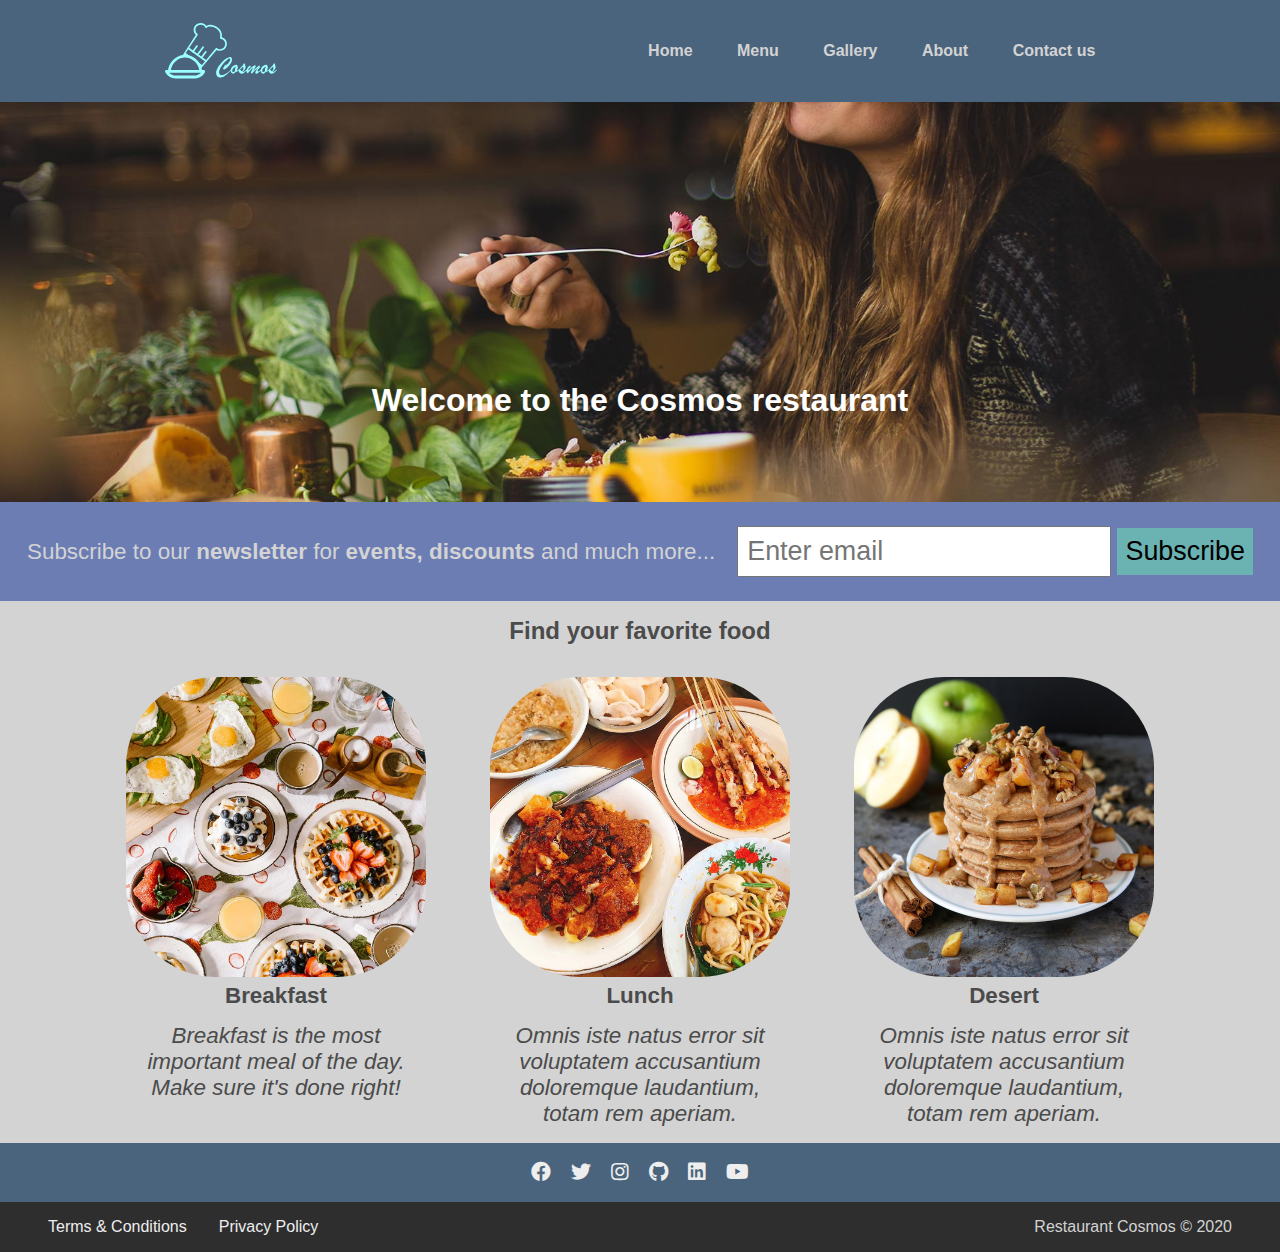
==== index.html @ d322d69a "Initial commit" ====
<!DOCTYPE html>
<html lang="en">
  <head>
    <meta charset="UTF-8" />
    <meta
      name="viewport"
      content="width=device-width, initial-scale=1.0, minimum-scale=1"
    />
    <!-- minimum-scale=1, maximum-scale=1 -->
    <!-- overflow on body and html elements is ignored -->
    <!-- this ensures that user can't zoom out/in -->
    <link rel="icon" href="/img/favicon.svg" type="image/svg+xml" />
    <link
      rel="stylesheet"
      href="https://cdnjs.cloudflare.com/ajax/libs/font-awesome/5.13.0/css/all.min.css"
    />
    <link rel="stylesheet" href="/css/main.css" />
    <link rel="stylesheet" href="/css/home.css" />
    <title>Cosmos Restaurant | Home</title>
  </head>
  <body>
    <div class="main">
      <header>
        <div class="logo">
          <a href="/">
            <img style="width: 150px;" src="/img/logo.svg" alt="logo" />
          </a>
        </div>
        <nav>
          <ul>
            <li><a href="/">Home</a></li>
            <li><a href="/menu.html">Menu</a></li>
            <li><a href="/gallery.html">Gallery</a></li>
            <li><a href="/about.html">About</a></li>
            <li><a href="/contact.html">Contact us</a></li>
          </ul>
        </nav>
        <div id="hamburger">
          <span class="hamburger-inner"></span>
        </div>
      </header>
      <div class="content">
        <div class="showcase">
          <img width="128" height="128" src="/img/showcase.jpg" alt="" />
          <h1>Welcome to the Cosmos restaurant</h1>
        </div>
        <div class="newsletter">
          <p>
            Subscribe to our <strong>newsletter</strong> for
            <strong>events, discounts</strong> and much more...
          </p>
          <form action="">
            <input type="email" placeholder="Enter email" />
            <button type="submit">Subscribe</button>
          </form>
        </div>
        <h2>Find your favorite food</h2>
        <div class="food">
          <div class="card">
            <figure>
              <a href="/gallery.html">
                <img
                  width="128"
                  height="128"
                  src="img/breakfast.jpg"
                  alt="breakfast"
                />
              </a>
              <figcaption><strong>Breakfast</strong></figcaption>
            </figure>
            <p>
              <em>
                Breakfast is the most important meal of the day. Make sure it's
                done right!
              </em>
            </p>
          </div>
          <div class="card">
            <figure>
              <a href="/gallery.html">
                <img width="128" height="128" src="img/lunch.jpg" alt="lunch" />
              </a>
              <figcaption><strong>Lunch</strong></figcaption>
            </figure>
            <p>
              <em>
                Omnis iste natus error sit voluptatem accusantium doloremque
                laudantium, totam rem aperiam.
              </em>
            </p>
          </div>
          <div class="card">
            <figure>
              <a href="/gallery.html">
                <img
                  width="128"
                  height="128"
                  src="img/desert.jpg"
                  alt="desert"
                />
              </a>
              <figcaption><strong>Desert</strong></figcaption>
            </figure>
            <p>
              <em>
                Omnis iste natus error sit voluptatem accusantium doloremque
                laudantium, totam rem aperiam.
              </em>
            </p>
          </div>
        </div>
      </div>
    </div>
    <footer>
      <div class="footer-social">
        <ul class="footer-social-list">
          <li>
            <a href="https://facebook.com"><i class="fab fa-facebook"></i></a>
          </li>
          <li>
            <a href="https://twitter.com"><i class="fab fa-twitter"></i></a>
          </li>
          <li>
            <a href="https://instagram.com"><i class="fab fa-instagram"></i></a>
          </li>
          <li>
            <a href="https://github.com/ObradovicNikola"
              ><i class="fab fa-github"></i
            ></a>
          </li>
          <li>
            <a href="https://www.linkedin.com/in/nikola-obradovic-1b4702180/"
              ><i class="fab fa-linkedin"></i
            ></a>
          </li>
          <li>
            <a href="https://youtube.com"><i class="fab fa-youtube"></i></a>
          </li>
        </ul>
      </div>

      <div class="footer-legal">
        <ul class="footer-legal-list">
          <li><a href="/terms_conditions.html">Terms &amp; Conditions</a></li>
          <li><a href="/privacy_policy.html">Privacy Policy</a></li>
          <li>Restaurant Cosmos &copy; 2020</li>
        </ul>
      </div>
    </footer>
  </body>
  <script src="/js/main.js"></script>
</html>
---- css/main.css ----
body {
  display: flex;
  min-height: 100vh;
  flex-direction: column;
  overflow-x: hidden;
  color: lightgray;
  box-sizing: border-box;
  font-family: sans-serif;
}

*,
*::before,
*::after {
  font-family: inherit;
  box-sizing: inherit;
  margin: 0;
  padding: 0;
}

.main {
  flex-grow: 1;
  color: rgb(75, 75, 75);
  background: lightgrey;
}

ul {
  list-style: none;
}

header {
  background: #4b647d;
  display: flex;
  align-items: center;
  justify-content: space-around;
  padding: 16px 8px;
  font-weight: bold;
}

header ul li {
  display: inline-block;
  margin: 0 12px;
  padding: 0px;
  cursor: pointer;
  position: relative;
}

header ul li::after {
  content: "";
  position: absolute;
  height: 5px;
  background-color: #99ffff;
  bottom: -10px;
  left: 0;
  right: 110%;
  transition: right 0.3s ease;
}

header ul li:hover::after {
  right: 0;
}

header ul li a {
  padding: 8px;
}

header ul li a,
header ul li a:hover,
header ul li a:active,
header ul li a:visited {
  text-decoration: none;
  color: lightgrey;
}

#hamburger {
  padding: 10px;
  width: 60px;
  height: 60px;
  display: none;
  cursor: pointer;
  background-color: transparent;
  align-items: center;
  justify-content: center;
  position: relative;
}

#hamburger,
#hamburger:active {
  user-select: none;
  -moz-user-select: none;
  -khtml-user-select: none;
  -webkit-user-select: none;
  -o-user-select: none;
}

#hamburger .hamburger-inner,
#hamburger .hamburger-inner::before,
#hamburger .hamburger-inner::after {
  width: 40px;
  height: 5px;
  content: "";
  background-color: #99ffff;
  border-radius: 4px;
  position: absolute;
  transition: transform 0.3s ease;
}

#hamburger .hamburger-inner::before {
  top: -10px;
  transition-duration: 0.15s;
}

#hamburger .hamburger-inner::after {
  top: 10px;
}

#hamburger.is-active .hamburger-inner {
  transform: translate3d(0, 0, 0) rotate(45deg);
}

#hamburger.is-active .hamburger-inner::before,
#hamburger.is-active .hamburger-inner::after {
  top: 0;
  transform: translate3d(0, 0px, 0) rotate(90deg);
}

@media screen and (max-width: 1000px) {
  #hamburger {
    display: flex;
  }
  header {
    position: relative;
    justify-content: space-between;
    padding-left: 16px;
    padding-right: 16px;
  }

  header nav {
    position: absolute;
    background: #4b647d;
    top: 100%;
    right: 0;
    width: 100%;
    transform: translate(100%);
    opacity: 0;
    transition: all 0.4s ease;
    z-index: 999;
  }

  header nav.is-active {
    transform: translate(0);
    opacity: 1;
  }

  header nav ul li {
    font-size: 1.4em;
    padding: 0;
    margin: 0;
    width: 100%;
    text-align: center;
    position: relative;
    border-top: 2px solid #6b7db3;
  }

  /* display links width 100% on mobile */
  header nav ul li a {
    display: block;
    font-size: inherit;
    line-height: 3rem;
    padding: 10px;
    width: 100%;
    padding: 0;
  }
}

.content {
  padding: 16px;
}

footer {
  background-color: #4b647d;
}

footer a {
  text-decoration: none;
  color: #eee;
}

a:hover {
  text-decoration: underline;
}

.footer-social-list {
  display: flex;
  justify-content: center;
  margin: 18px 0;
}

.footer-social-list li {
  margin: 0 10px;
  font-size: 1.25rem;
}

.footer-social-list li a:hover {
  color: #99ffff;
}

.footer-legal {
  padding: 16px 32px;
  background-color: rgb(46, 46, 46);
}

.footer-legal-list {
  display: flex;
  flex-wrap: wrap;
}

.footer-legal-list li {
  margin: 0 16px;
  white-space: nowrap;
}

/* one before the last child */
.footer-legal-list li:nth-last-child(2) {
  flex-grow: 1;
}

button {
  border: none;
  padding: 8px;
}

input {
  padding: 8px;
}
---- css/home.css ----
.content {
  /* height: 100px; */
  padding: 0;
}
.showcase {
  /* height: 200px; */
  height: 400px;
  position: relative;
}

.showcase img {
  position: absolute;
  width: 100%;
  height: 100%;
  z-index: 0;
  object-fit: cover;
}

.showcase h1 {
  position: absolute;
  left: 50%;
  transform: translate(-50%, 0%);
  /* translate: -50%; */
  top: 70%;
  color: white;
  text-align: center;
}

@media screen and (max-width: 1100px) {
  .showcase h1 {
    top: 30%;
  }
}

.newsletter {
  display: flex;
  justify-content: space-around;
  align-items: center;
  flex-wrap: wrap;
  background: #6b7db3;
  padding: 24px 16px;
  color: lightgrey;
  font-size: 1.4em;
}

.newsletter form input,
.newsletter form button {
  font-size: 1.2em;
}

.newsletter form button {
  background: #6bb3b3;
}

@media screen and (max-width: 700px) {
  .newsletter {
    font-size: 1em;
  }

  .newsletter form {
    margin-top: 16px;
  }

  .newsletter input {
    width: 100%;
  }

  .newsletter button {
    margin-top: 16px;
    width: 100%;
  }
}

h2 {
  margin: 16px 0;
  text-align: center;
}

.food {
  display: flex;
  align-items: top;
  justify-content: center;
  flex-wrap: wrap;
}

.card {
  display: flex;
  flex-direction: column;
  font-size: 1.4em;
  width: 300px;
  margin: 16px 32px;
}

.card figure {
  width: 300px;
  height: 300px;
}

.card img {
  width: 100%;
  height: 100%;
  object-fit: cover;
  border-radius: 30%;
}

.card figure figcaption {
  text-align: center;
}

.card p {
  margin-top: 46px;
  text-align: center;
}
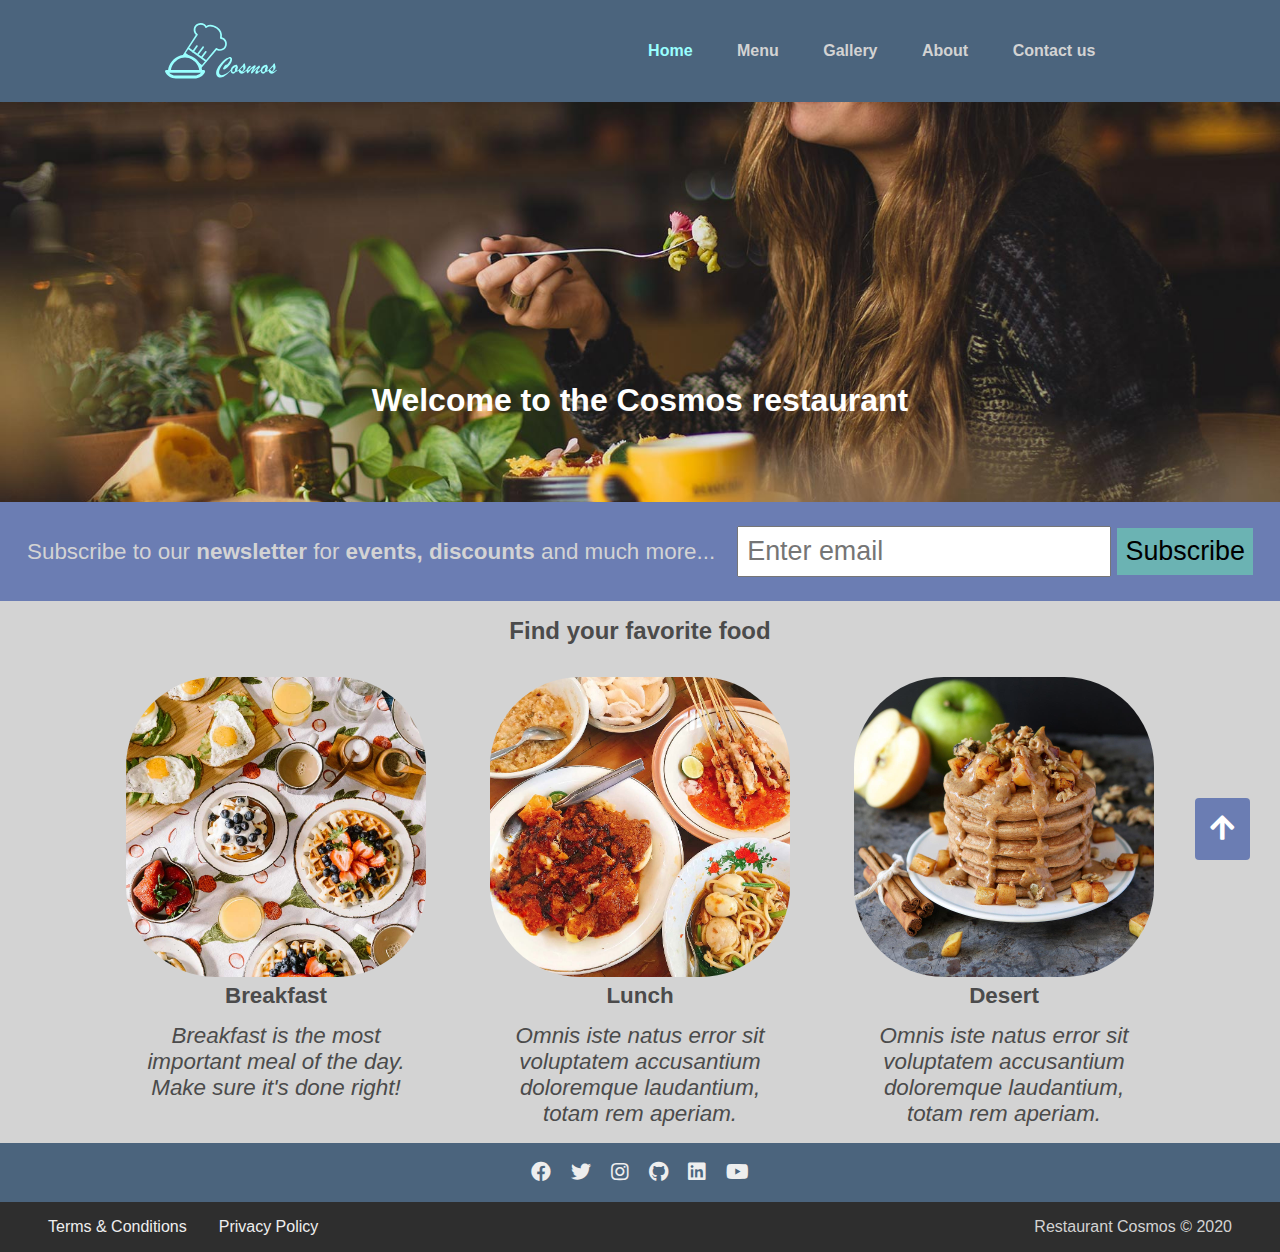
==== commit 487ab487: "Updated for css project" ====
--- a/index.html
+++ b/index.html
@@ -1,152 +1,138 @@
 <!DOCTYPE html>
 <html lang="en">
-  <head>
-    <meta charset="UTF-8" />
-    <meta
-      name="viewport"
-      content="width=device-width, initial-scale=1.0, minimum-scale=1"
-    />
-    <!-- minimum-scale=1, maximum-scale=1 -->
-    <!-- overflow on body and html elements is ignored -->
-    <!-- this ensures that user can't zoom out/in -->
-    <link rel="icon" href="/img/favicon.svg" type="image/svg+xml" />
-    <link
-      rel="stylesheet"
-      href="https://cdnjs.cloudflare.com/ajax/libs/font-awesome/5.13.0/css/all.min.css"
-    />
-    <link rel="stylesheet" href="/css/main.css" />
-    <link rel="stylesheet" href="/css/home.css" />
-    <title>Cosmos Restaurant | Home</title>
-  </head>
-  <body>
-    <div class="main">
-      <header>
-        <div class="logo">
-          <a href="/">
-            <img style="width: 150px;" src="/img/logo.svg" alt="logo" />
-          </a>
+
+<head>
+  <meta charset="UTF-8" />
+  <meta name="viewport" content="width=device-width, initial-scale=1.0, minimum-scale=1" />
+  <!-- minimum-scale=1, maximum-scale=1 -->
+  <!-- overflow on body and html elements is ignored -->
+  <!-- this ensures that user can't zoom out/in -->
+  <link rel="icon" href="img/favicon.svg" type="image/svg+xml" />
+  <link rel="stylesheet" href="https://cdnjs.cloudflare.com/ajax/libs/font-awesome/5.13.0/css/all.min.css" />
+  <link rel="stylesheet" href="css/main.css" />
+  <link rel="stylesheet" href="css/home.css" />
+  <title>Cosmos Restaurant | Home</title>
+</head>
+
+<body>
+  <div class="main">
+    <header>
+      <div class="logo">
+        <a href="index.html">
+          <img style="width: 150px;" src="img/logo.svg" alt="logo" />
+        </a>
+      </div>
+      <nav>
+        <ul>
+          <li><a style="color: #99ffff;" href="index.html">Home</a></li>
+          <li><a href="menu.html">Menu</a></li>
+          <li><a href="gallery.html">Gallery</a></li>
+          <li><a href="about.html">About</a></li>
+          <li><a href="contact.html">Contact us</a></li>
+        </ul>
+      </nav>
+      <div id="hamburger">
+        <span class="hamburger-inner"></span>
+      </div>
+    </header>
+    <div class="content">
+      <div class="showcase">
+        <img width="128" height="128" src="img/showcase.jpg" alt="" />
+        <h1>Welcome to the Cosmos restaurant</h1>
+      </div>
+      <div class="newsletter">
+        <p>
+          Subscribe to our <strong>newsletter</strong> for
+          <strong>events, discounts</strong> and much more...
+        </p>
+        <form action="">
+          <input type="email" placeholder="Enter email" />
+          <button type="submit">Subscribe</button>
+        </form>
+      </div>
+      <h2>Find your favorite food</h2>
+      <div class="food">
+        <div class="card">
+          <figure>
+            <a href="gallery.html">
+              <img width="128" height="128" src="img/breakfast.jpg" alt="breakfast" />
+            </a>
+            <figcaption><strong>Breakfast</strong></figcaption>
+          </figure>
+          <p>
+            <em>
+              Breakfast is the most important meal of the day. Make sure it's
+              done right!
+            </em>
+          </p>
         </div>
-        <nav>
-          <ul>
-            <li><a href="/">Home</a></li>
-            <li><a href="/menu.html">Menu</a></li>
-            <li><a href="/gallery.html">Gallery</a></li>
-            <li><a href="/about.html">About</a></li>
-            <li><a href="/contact.html">Contact us</a></li>
-          </ul>
-        </nav>
-        <div id="hamburger">
-          <span class="hamburger-inner"></span>
+        <div class="card">
+          <figure>
+            <a href="gallery.html">
+              <img width="128" height="128" src="img/lunch.jpg" alt="lunch" />
+            </a>
+            <figcaption><strong>Lunch</strong></figcaption>
+          </figure>
+          <p>
+            <em>
+              Omnis iste natus error sit voluptatem accusantium doloremque
+              laudantium, totam rem aperiam.
+            </em>
+          </p>
         </div>
-      </header>
-      <div class="content">
-        <div class="showcase">
-          <img width="128" height="128" src="/img/showcase.jpg" alt="" />
-          <h1>Welcome to the Cosmos restaurant</h1>
-        </div>
-        <div class="newsletter">
+        <div class="card">
+          <figure>
+            <a href="gallery.html">
+              <img width="128" height="128" src="img/desert.jpg" alt="desert" />
+            </a>
+            <figcaption><strong>Desert</strong></figcaption>
+          </figure>
           <p>
-            Subscribe to our <strong>newsletter</strong> for
-            <strong>events, discounts</strong> and much more...
+            <em>
+              Omnis iste natus error sit voluptatem accusantium doloremque
+              laudantium, totam rem aperiam.
+            </em>
           </p>
-          <form action="">
-            <input type="email" placeholder="Enter email" />
-            <button type="submit">Subscribe</button>
-          </form>
-        </div>
-        <h2>Find your favorite food</h2>
-        <div class="food">
-          <div class="card">
-            <figure>
-              <a href="/gallery.html">
-                <img
-                  width="128"
-                  height="128"
-                  src="img/breakfast.jpg"
-                  alt="breakfast"
-                />
-              </a>
-              <figcaption><strong>Breakfast</strong></figcaption>
-            </figure>
-            <p>
-              <em>
-                Breakfast is the most important meal of the day. Make sure it's
-                done right!
-              </em>
-            </p>
-          </div>
-          <div class="card">
-            <figure>
-              <a href="/gallery.html">
-                <img width="128" height="128" src="img/lunch.jpg" alt="lunch" />
-              </a>
-              <figcaption><strong>Lunch</strong></figcaption>
-            </figure>
-            <p>
-              <em>
-                Omnis iste natus error sit voluptatem accusantium doloremque
-                laudantium, totam rem aperiam.
-              </em>
-            </p>
-          </div>
-          <div class="card">
-            <figure>
-              <a href="/gallery.html">
-                <img
-                  width="128"
-                  height="128"
-                  src="img/desert.jpg"
-                  alt="desert"
-                />
-              </a>
-              <figcaption><strong>Desert</strong></figcaption>
-            </figure>
-            <p>
-              <em>
-                Omnis iste natus error sit voluptatem accusantium doloremque
-                laudantium, totam rem aperiam.
-              </em>
-            </p>
-          </div>
         </div>
       </div>
     </div>
-    <footer>
-      <div class="footer-social">
-        <ul class="footer-social-list">
-          <li>
-            <a href="https://facebook.com"><i class="fab fa-facebook"></i></a>
-          </li>
-          <li>
-            <a href="https://twitter.com"><i class="fab fa-twitter"></i></a>
-          </li>
-          <li>
-            <a href="https://instagram.com"><i class="fab fa-instagram"></i></a>
-          </li>
-          <li>
-            <a href="https://github.com/ObradovicNikola"
-              ><i class="fab fa-github"></i
-            ></a>
-          </li>
-          <li>
-            <a href="https://www.linkedin.com/in/nikola-obradovic-1b4702180/"
-              ><i class="fab fa-linkedin"></i
-            ></a>
-          </li>
-          <li>
-            <a href="https://youtube.com"><i class="fab fa-youtube"></i></a>
-          </li>
-        </ul>
-      </div>
+  </div>
 
-      <div class="footer-legal">
-        <ul class="footer-legal-list">
-          <li><a href="/terms_conditions.html">Terms &amp; Conditions</a></li>
-          <li><a href="/privacy_policy.html">Privacy Policy</a></li>
-          <li>Restaurant Cosmos &copy; 2020</li>
-        </ul>
-      </div>
-    </footer>
-  </body>
-  <script src="/js/main.js"></script>
-</html>
+  <div id="scrollToTop"><i class="fas fa-arrow-up"></i></div>
+
+  <footer>
+    <div class="footer-social">
+      <ul class="footer-social-list">
+        <li>
+          <a href="https://facebook.com"><i class="fab fa-facebook"></i></a>
+        </li>
+        <li>
+          <a href="https://twitter.com"><i class="fab fa-twitter"></i></a>
+        </li>
+        <li>
+          <a href="https://instagram.com"><i class="fab fa-instagram"></i></a>
+        </li>
+        <li>
+          <a href="https://github.com/ObradovicNikola"><i class="fab fa-github"></i></a>
+        </li>
+        <li>
+          <a href="https://www.linkedin.com/in/nikola-obradovic-1b4702180/"><i class="fab fa-linkedin"></i></a>
+        </li>
+        <li>
+          <a href="https://youtube.com"><i class="fab fa-youtube"></i></a>
+        </li>
+      </ul>
+    </div>
+
+    <div class="footer-legal">
+      <ul class="footer-legal-list">
+        <li><a href="terms_conditions.html">Terms &amp; Conditions</a></li>
+        <li><a href="privacy_policy.html">Privacy Policy</a></li>
+        <li>Restaurant Cosmos &copy; 2020</li>
+      </ul>
+    </div>
+  </footer>
+</body>
+<script src="js/main.js"></script>
+
+</html>--- a/css/main.css
+++ b/css/main.css
@@ -232,3 +232,22 @@
 input {
   padding: 8px;
 }
+
+#scrollToTop {
+  position: fixed;
+  bottom: 40px;
+  right: 30px;
+  z-index: 99;
+  font-size: 28px;
+  border: none;
+  background-color: #6b7db3;
+  color: white;
+  cursor: pointer;
+  padding: 15px;
+  border-radius: 4px;
+}
+
+#scrollToTop:hover {
+  background-color: #99ffff;
+  color: black;
+}